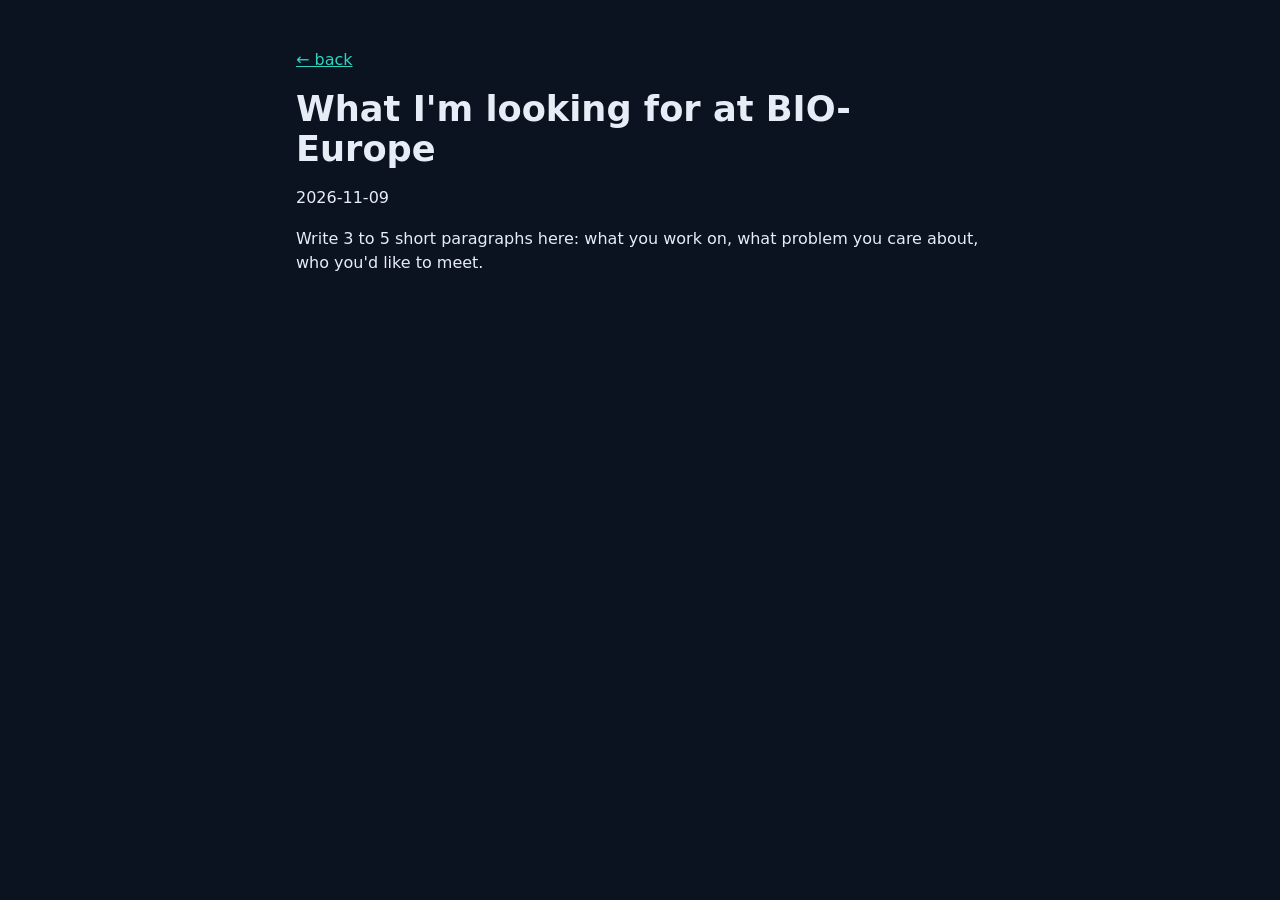
==== blog/first-post.html @ ca0956c6 "Create first-post.html" ====
<!doctype html>
<html lang="en">
<head>
  <meta charset="utf-8">
  <meta name="viewport" content="width=device-width, initial-scale=1">
  <title>What I'm looking for at BIO-Europe</title>
  <link rel="stylesheet" href="../style.css">
</head>
<body>
  <article class="post">
    <p><a href="../index.html">← back</a></p>
    <h1>What I'm looking for at BIO-Europe</h1>
    <p><time>2026-11-09</time></p>
    <p>Write 3 to 5 short paragraphs here: what you work on, what problem you care about, who you'd like to meet.</p>
  </article>
</body>
</html>
---- style.css ----
:root {
  --bg: #0b1220;
  --fg: #e6edf6;
  --muted: #8aa0b8;
  --accent: #2dd4bf;
  --line: #2a3a55;
}
* { box-sizing: border-box; }
html { -webkit-text-size-adjust: 100%; }
body {
  margin: 0;
  background: var(--bg);
  color: var(--fg);
  font: 16px/1.55 system-ui, -apple-system, "Segoe UI", Roboto, sans-serif;
}
a { color: var(--accent); }
.hero, main, footer { max-width: 720px; margin: 0 auto; padding-left: 16px; padding-right: 16px; }
.hero { padding-top: 48px; padding-bottom: 16px; }
.kicker { font-family: ui-monospace, Menlo, Consolas, monospace; color: var(--accent); margin: 0 0 8px; }
h1 { font-size: 2.2rem; line-height: 1.15; margin: 0 0 12px; }
h2 { font-size: 1.25rem; margin: 40px 0 6px; }
.lead { font-size: 1.1rem; margin: 0 0 12px; }
.seek { color: var(--muted); margin: 0 0 20px; }
.hint { color: var(--muted); font-size: .9rem; margin: 0 0 14px; }

.actions { display: flex; flex-wrap: wrap; gap: 10px; }
.btn {
  display: inline-block; padding: 10px 16px; border: 1px solid var(--line);
  border-radius: 8px; color: var(--fg); background: transparent;
  text-decoration: none; font: inherit; cursor: pointer;
}
.btn.primary { background: var(--accent); border-color: var(--accent); color: #04201c; font-weight: 600; }
.btn.small { padding: 6px 12px; font-size: .9rem; margin-top: 16px; }

/* legend */
#legend { display: flex; flex-wrap: wrap; gap: 8px; margin-bottom: 8px; }
.chip {
  font: .8rem ui-monospace, Menlo, Consolas, monospace;
  padding: 2px 10px; border-radius: 999px; border: 1px solid var(--c); color: var(--c);
}

/* git graph */
#log { position: relative; padding: 30px 0 10px; }
#lines { position: absolute; top: 0; left: 0; pointer-events: none; }
.commit {
  padding: 10px 0 16px calc(var(--gw) + 10px);
  min-height: 56px;
}
.commit.has-detail { cursor: pointer; }
.head { display: flex; gap: 10px; line-height: 20px; }
.head time {
  flex: 0 0 56px; color: var(--muted);
  font: .8rem/20px ui-monospace, Menlo, Consolas, monospace;
}
.msg { flex: 1; }
.tag {
  display: inline-block; margin-left: 6px; padding: 0 8px; border-radius: 4px;
  background: var(--c); color: #04120f; font-size: .75rem; font-weight: 600; line-height: 18px;
}
.detail { display: none; margin: 6px 0 0 66px; color: var(--muted); font-size: .92rem; }
.commit.open .detail { display: block; }
.commit.has-detail .msg::after { content: " ▾"; color: var(--muted); font-size: .8rem; }
.commit.open .msg::after { content: " ▴"; }

/* raw git log view */
#raw {
  background: #070c16; border: 1px solid var(--line); border-radius: 8px;
  padding: 12px; overflow-x: auto; font-size: .8rem; line-height: 1.6;
}

/* blog */
.posts { list-style: none; padding: 0; margin: 0; }
.posts li { padding: 10px 0; border-bottom: 1px solid var(--line); display: flex; justify-content: space-between; gap: 12px; }
.posts time { color: var(--muted); font-size: .85rem; white-space: nowrap; }
.post { max-width: 720px; margin: 0 auto; padding: 32px 16px; }
footer { color: var(--muted); padding-top: 40px; padding-bottom: 40px; font-size: .9rem; }
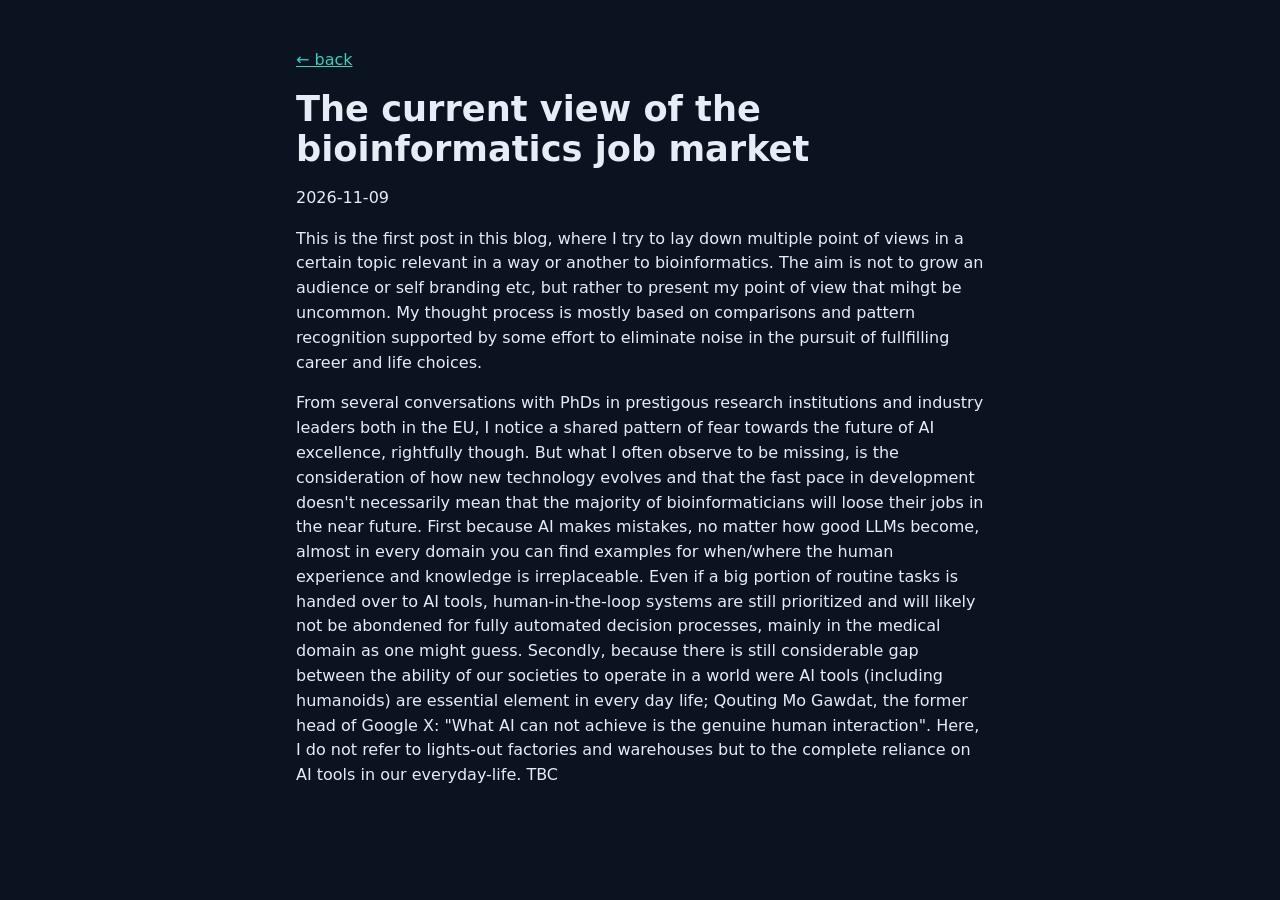
==== commit ccc0658c: "Update first-post.html" ====
--- a/blog/first-post.html
+++ b/blog/first-post.html
@@ -3,15 +3,16 @@
 <head>
   <meta charset="utf-8">
   <meta name="viewport" content="width=device-width, initial-scale=1">
-  <title>What I'm looking for at BIO-Europe</title>
+  <title>The current view of the bioinformatics job market</title>
   <link rel="stylesheet" href="../style.css">
 </head>
 <body>
   <article class="post">
     <p><a href="../index.html">← back</a></p>
-    <h1>What I'm looking for at BIO-Europe</h1>
+    <h1>The current view of the bioinformatics job market</h1>
     <p><time>2026-11-09</time></p>
-    <p>Write 3 to 5 short paragraphs here: what you work on, what problem you care about, who you'd like to meet.</p>
+    <p>This is the first post in this blog, where I try to lay down multiple point of views in a certain topic relevant in a way or another to bioinformatics. The aim is not to grow an audience or self branding etc, but rather to present my point of view that mihgt be uncommon. My thought process is mostly based on comparisons and pattern recognition supported by some effort to eliminate noise in the pursuit of fullfilling career and life choices.</p>
+    <p>From several conversations with PhDs in prestigous research institutions and industry leaders both in the EU, I notice a shared pattern of fear towards the future of AI excellence, rightfully though. But what I often observe to be missing, is the consideration of how new technology evolves and that the fast pace in development doesn't necessarily mean that the majority of bioinformaticians will loose their jobs in the near future. First because AI makes mistakes, no matter how good LLMs become, almost in every domain you can find examples for when/where the human experience and knowledge is irreplaceable. Even if a big portion of routine tasks is handed over to AI tools, human-in-the-loop systems are still prioritized and will likely not be abondened for fully automated decision processes, mainly in the medical domain as one might guess. Secondly, because there is still considerable gap between the ability of our societies to operate in a world were AI tools (including humanoids) are essential element in every day life; Qouting Mo Gawdat, the former head of Google X: "What AI can not achieve is the genuine human interaction". Here, I do not refer to lights-out factories and warehouses but to the complete reliance on AI tools in our everyday-life. TBC</p>
   </article>
 </body>
 </html>
--- a/style.css
+++ b/style.css
@@ -47,17 +47,17 @@
   min-height: 56px;
 }
 .commit.has-detail { cursor: pointer; }
-.head { display: flex; gap: 10px; line-height: 20px; }
+.head { line-height: 20px; }
 .head time {
-  flex: 0 0 56px; color: var(--muted);
+  display: block; color: var(--muted);
   font: .8rem/20px ui-monospace, Menlo, Consolas, monospace;
 }
-.msg { flex: 1; }
+.msg { display: block; }
 .tag {
   display: inline-block; margin-left: 6px; padding: 0 8px; border-radius: 4px;
   background: var(--c); color: #04120f; font-size: .75rem; font-weight: 600; line-height: 18px;
 }
-.detail { display: none; margin: 6px 0 0 66px; color: var(--muted); font-size: .92rem; }
+.detail { display: none; margin: 6px 0 0 0; color: var(--muted); font-size: .92rem; }
 .commit.open .detail { display: block; }
 .commit.has-detail .msg::after { content: " ▾"; color: var(--muted); font-size: .8rem; }
 .commit.open .msg::after { content: " ▴"; }
